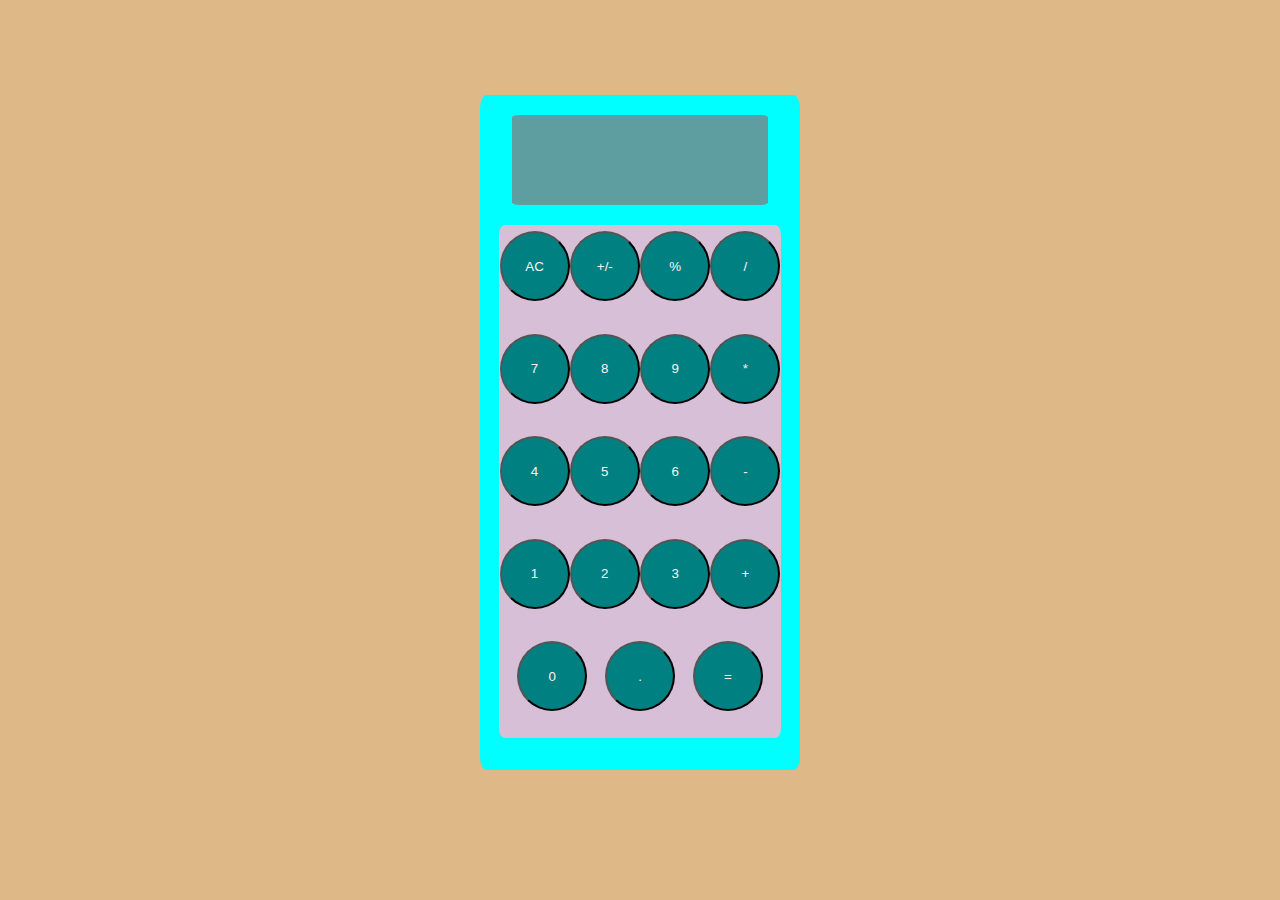
==== calculator.html @ 288cd043 "commit" ====
<!DOCTYPE html>
<html lang="en">
<head>
    <link rel="stylesheet" href="calculator.css">
    <meta charset="UTF-8">
    <meta http-equiv="X-UA-Compatible" content="IE=edge">
    <meta name="viewport" content="width=device-width, initial-scale=1.0">
    <title>Calculator Project</title>
</head>
<body>
    <div class="calculator">
        <div id="display"></div>
        <div class="buttons">
            <button class="button">AC</button>
            <button class="button">+/-</button>
            <button class="button">%</button>
            <button class="button">/</button>
            <button class="button">7</button>
            <button class="button">8</button>
            <button class="button">9</button>
            <button class="button">*</button>
            <button class="button">4</button>
            <button class="button">5</button>
            <button class="button">6</button>
            <button class="button">-</button>
            <button class="button">1</button>
            <button class="button">2</button>
            <button class="button">3</button>
            <button class="button">+</button>
            <button class="button">0</button>
            <button class="button">.</button>
            <button class="button">=</button>
        </div>
    </div>
    <script src="calculator.js"></script>
</body>
</html>
---- calculator.css ----
*{
    margin: 0;
    padding: 0;
}

body{
    background-color: burlywood;
    display: flex;
    flex-direction: column;
    align-items: center;
    margin: 45px;
    padding: 50px;
}

.calculator{
    height: 75vh;
    width: 25vw;
    border-radius: 2%;
    background-color: aqua;
    display: flex;
    flex-direction: column;
    align-items: center;
}
#display{
    background-color: cadetblue;
    text-align: right;
    border-radius: 3%;
    border-width: 30px;
    height: 10vh;
    width: 20vw;
    margin: 20px;
}

.buttons{
    background-color: thistle;
    height: 57vh;
    width: 22vw;
    border-radius: 2%;
    display: flex;
    justify-content: space-evenly;
    flex-wrap: wrap;
}

.button{
    margin-top: 6px;
    color: rgb(249, 245, 245);
    background-color: teal;
    border-radius: 50%;
    width: 70px;
    height: 70px;
}
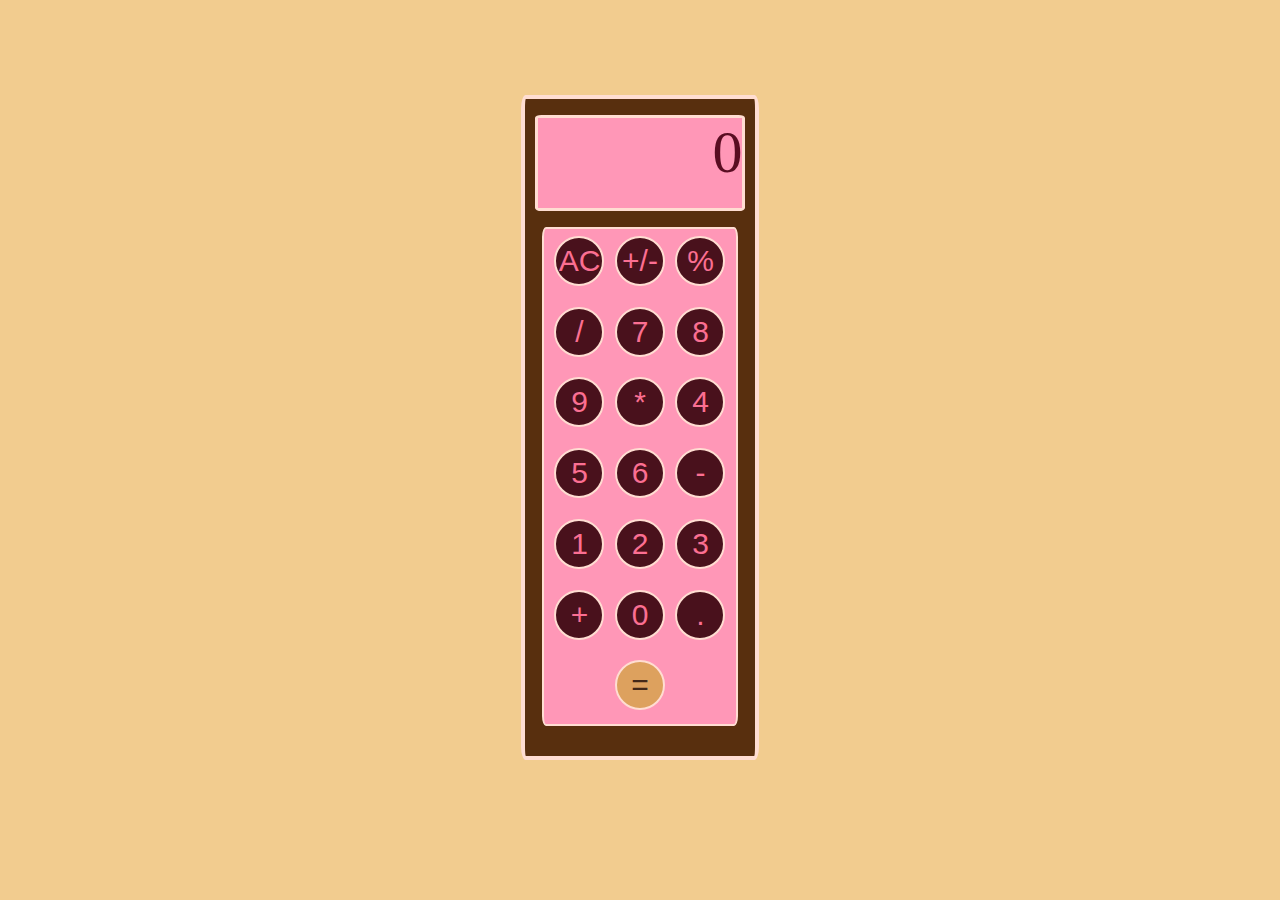
==== commit 75c5e496: "calculator" ====
--- a/calculator.html
+++ b/calculator.html
@@ -1,35 +1,35 @@
 <!DOCTYPE html>
 <html lang="en">
 <head>
-    <link rel="stylesheet" href="calculator.css">
+    <link rel="stylesheet" href="calculator.css" />
     <meta charset="UTF-8">
     <meta http-equiv="X-UA-Compatible" content="IE=edge">
     <meta name="viewport" content="width=device-width, initial-scale=1.0">
     <title>Calculator Project</title>
 </head>
 <body>
-    <div class="calculator">
-        <div id="display"></div>
+    <div class="calculator">  
+        <div id="display">0</div>
         <div class="buttons">
-            <button class="button">AC</button>
-            <button class="button">+/-</button>
-            <button class="button">%</button>
-            <button class="button">/</button>
-            <button class="button">7</button>
-            <button class="button">8</button>
-            <button class="button">9</button>
-            <button class="button">*</button>
-            <button class="button">4</button>
-            <button class="button">5</button>
-            <button class="button">6</button>
-            <button class="button">-</button>
-            <button class="button">1</button>
-            <button class="button">2</button>
-            <button class="button">3</button>
-            <button class="button">+</button>
-            <button class="button">0</button>
-            <button class="button">.</button>
-            <button class="button">=</button>
+            <button id="allClear" class="button" value="clear">AC</button>
+            <button id="negative" class="button">+/-</button>
+            <button id="percent" class="button operator" value="%">%</button>
+            <button id="divide" class="button operator" value="/">/</button>
+            <button id="seven" class="button number" value="7">7</button>
+            <button id="eight" class="button number" value="8">8</button>
+            <button id="nine" class="button number" value="9">9</button>
+            <button id="multiply" class="button operator" value="*">*</button>
+            <button id="four" class="button number" value="4">4</button>
+            <button id="five" class="button number" value="5">5</button>
+            <button id="six" class="button number" value="6">6</button>
+            <button id="subtract" class="button operator" value="-">-</button>
+            <button id="one" class="button number" value="1">1</button>
+            <button id="two" class="button number" value="2">2</button>
+            <button id="three" class="button number" value="3">3</button>
+            <button id="add" class="button operator" value="+">+</button>
+            <button id="zero" class="button number" value="0">0</button>
+            <button id="decimal" class="button operator" value=".">.</button>
+            <button id="equal" class="button" value="=">=</button>
         </div>
     </div>
     <script src="calculator.js"></script>
--- a/calculator.css
+++ b/calculator.css
@@ -3,8 +3,24 @@
     padding: 0;
 }
 
+
+:root{
+    --maroon: #4f000b; 
+    --maroon2: #590d22; 
+    --maroon3: #49111c;
+    --pink: #fb6f92; 
+    --pink2: #ff97b7;
+    --pink3: #ffddd2;
+    --pink4: #ffb5a7;
+    --brown: #432818; 
+    --brown2: #582f0e;
+    --tan: #f2cc8f; 
+    --tan2: #dda15e;
+}
+
+
 body{
-    background-color: burlywood;
+    background-color: var(--tan);
     display: flex;
     flex-direction: column;
     align-items: center;
@@ -13,39 +29,51 @@
 }
 
 .calculator{
-    height: 75vh;
-    width: 25vw;
+    height: 73vh;
+    width: 18vw;
     border-radius: 2%;
-    background-color: aqua;
+    border: 4px solid var(--pink3);
+    background-color: var(--brown2);
     display: flex;
     flex-direction: column;
     align-items: center;
 }
 #display{
-    background-color: cadetblue;
+    border: 5px solid var(--pink3);
+    background-color: var(--pink2);
     text-align: right;
     border-radius: 3%;
-    border-width: 30px;
+    border-width: 3px;
     height: 10vh;
-    width: 20vw;
-    margin: 20px;
+    width: 16vw;
+    margin: 16px;
+    font-size: 60px;
+    color: var(--maroon2);
 }
 
 .buttons{
-    background-color: thistle;
-    height: 57vh;
-    width: 22vw;
+    background-color: var(--pink2);
+    height: 55vh;
+    width: 15vw;
     border-radius: 2%;
+    border: 2px solid var(--pink3);
     display: flex;
     justify-content: space-evenly;
     flex-wrap: wrap;
 }
 
 .button{
-    margin-top: 6px;
-    color: rgb(249, 245, 245);
-    background-color: teal;
+    font-size: 30px;
+    margin-top: 7px;
+    color: var(--pink);
+    background-color: var(--maroon3);
+    border: 2px solid var(--pink3) ;
     border-radius: 50%;
-    width: 70px;
-    height: 70px;
+    width: 50px;
+    height: 50px;
+}
+
+#equal{
+    background-color: var(--tan2);
+    color: var(--brown);
 }